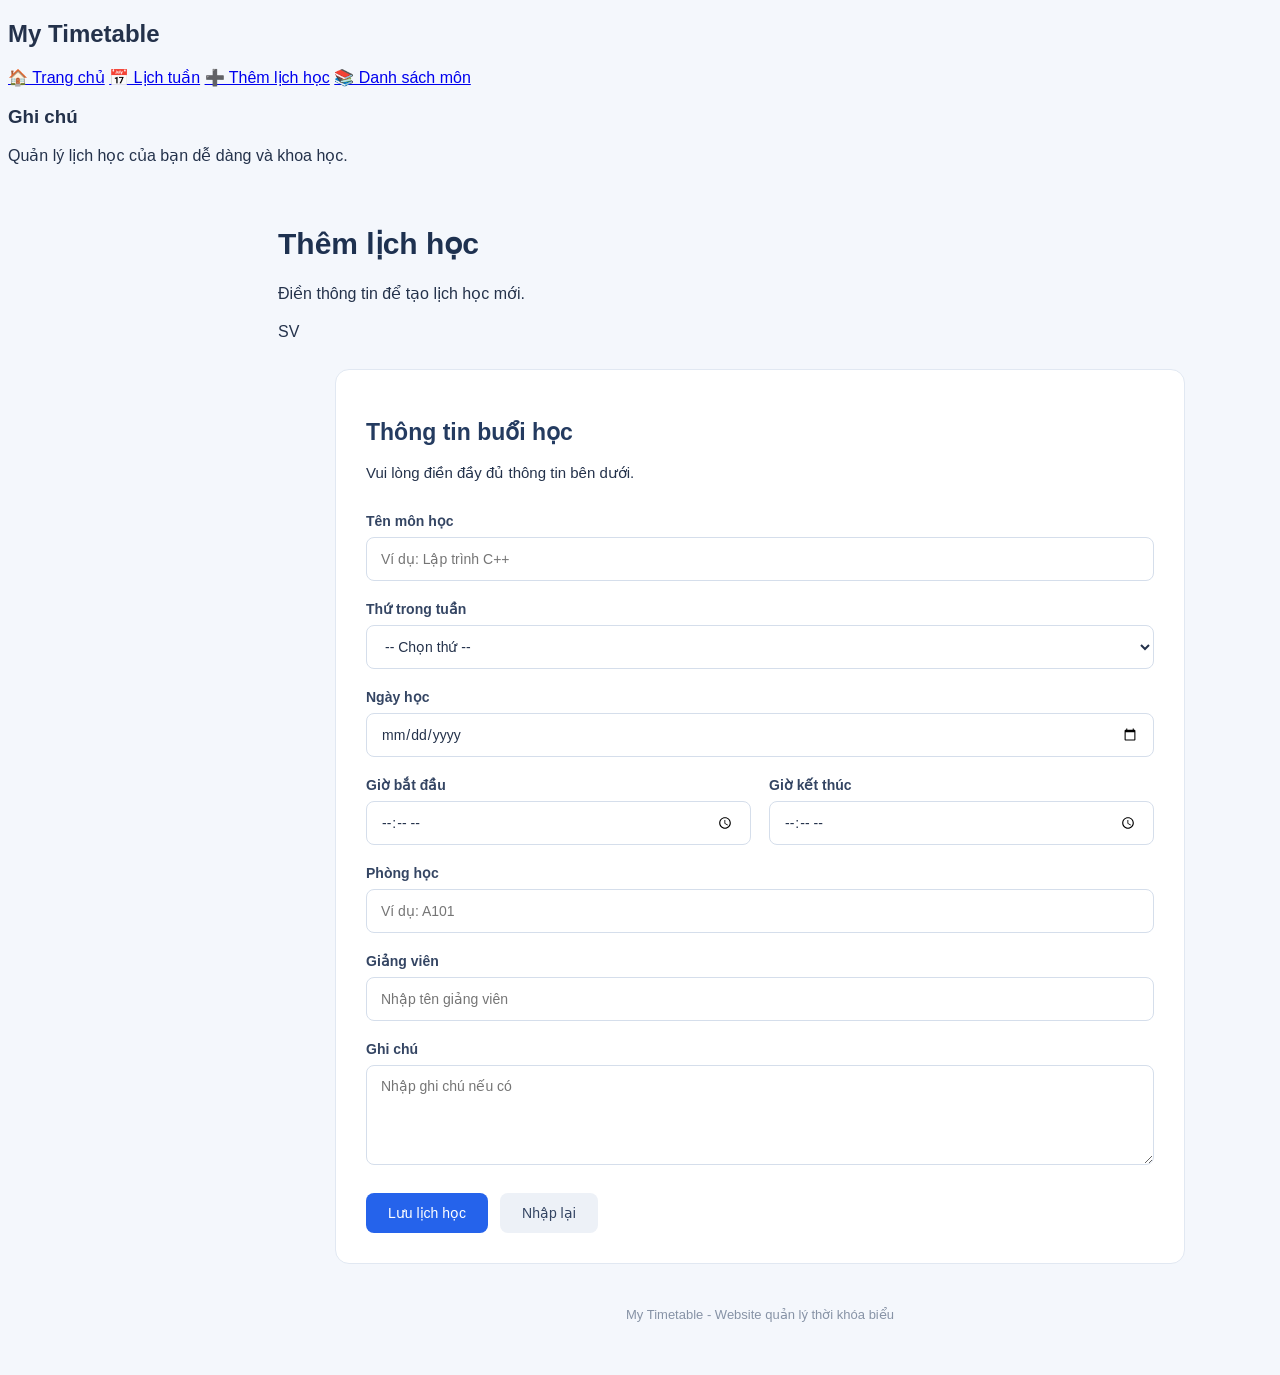
==== BTLWEB/add-schedule.html @ 672a72d6 "Add files via upload" ====
<!DOCTYPE html>
<html lang="vi">
<head>
    <meta charset="UTF-8">
    <meta name="viewport" content="width=device-width, initial-scale=1.0">
    <title>Thêm lịch học - My Timetable</title>
    <link rel="stylesheet" href="css/style.css">
</head>
<body>

    <!-- Thanh menu ben trai -->
    <div class="sidebar">
        <h2>My Timetable</h2>

        <a href="index.html">🏠 Trang chủ</a>
        <a href="timetable.html">📅 Lịch tuần</a>
        <a href="add-schedule.html" class="active">➕ Thêm lịch học</a>
        <a href="subjects.html">📚 Danh sách môn</a>

        <div class="note">
            <h3>Ghi chú</h3>
            <p>Quản lý lịch học của bạn dễ dàng và khoa học.</p>
        </div>
    </div>

    <!-- Noi dung chinh -->
    <div class="main">

        <div class="header">
            <div>
                <h1>Thêm lịch học</h1>
                <p>Điền thông tin để tạo lịch học mới.</p>
            </div>

            <div class="avatar">SV</div>
        </div>

        <!-- Form nhap lich hoc -->
        <div class="schedule">
            <h2>Thông tin buổi học</h2>
            <p class="description">
                Vui lòng điền đầy đủ thông tin bên dưới.
            </p>

            <form action="#" method="get">

                <div class="form-group">
                    <label for="subject">Tên môn học</label>
                    <input
                        type="text"
                        id="subject"
                        name="subject"
                        placeholder="Ví dụ: Lập trình C++"
                        required>
                </div>

                <div class="form-group">
                    <label for="day">Thứ trong tuần</label>
                    <select id="day" name="day" required>
                        <option value="">-- Chọn thứ --</option>
                        <option value="2">Thứ 2</option>
                        <option value="3">Thứ 3</option>
                        <option value="4">Thứ 4</option>
                        <option value="5">Thứ 5</option>
                        <option value="6">Thứ 6</option>
                        <option value="7">Thứ 7</option>
                        <option value="cn">Chủ nhật</option>
                    </select>
                </div>

                <div class="form-group">
                    <label for="date">Ngày học</label>
                    <input
                        type="date"
                        id="date"
                        name="date"
                        required>
                </div>

                <div class="form-row">
                    <div class="form-group">
                        <label for="start">Giờ bắt đầu</label>
                        <input
                            type="time"
                            id="start"
                            name="start"
                            required>
                    </div>

                    <div class="form-group">
                        <label for="end">Giờ kết thúc</label>
                        <input
                            type="time"
                            id="end"
                            name="end"
                            required>
                    </div>
                </div>

                <div class="form-group">
                    <label for="room">Phòng học</label>
                    <input
                        type="text"
                        id="room"
                        name="room"
                        placeholder="Ví dụ: A101"
                        required>
                </div>

                <div class="form-group">
                    <label for="teacher">Giảng viên</label>
                    <input
                        type="text"
                        id="teacher"
                        name="teacher"
                        placeholder="Nhập tên giảng viên">
                </div>

                <div class="form-group">
                    <label for="note">Ghi chú</label>
                    <textarea
                        id="note"
                        name="note"
                        rows="4"
                        placeholder="Nhập ghi chú nếu có"></textarea>
                </div>

                <div class="form-buttons">
                    <button type="submit" class="save-button">
                        Lưu lịch học
                    </button>

                    <button type="reset" class="reset-button">
                        Nhập lại
                    </button>
                </div>

            </form>
        </div>

        <div class="footer">
            My Timetable - Website quản lý thời khóa biểu
        </div>

    </div>

</body>
</html>
---- BTLWEB/css/style.css ----
/* ===== CHINH SUA GIAO DIEN TRANG THEM LICH ===== */

* {
    box-sizing: border-box;
}

body {
    font-family: Arial, sans-serif;
    background-color: #f4f7fc;
    color: #24324b;
}

/* Khu vuc noi dung */
.main {
    margin-left: 240px;
    padding: 30px;
    min-width: 0;
}

/* Tieu de */
.header {
    margin-bottom: 28px;
}

.header h1 {
    font-size: 30px;
    color: #1e3150;
    margin-top: 15px;
}

.header p {
    font-size: 16px;
    line-height: 1.6;
}

/* Khung chua bieu mau */
.schedule {
    width: 100%;
    max-width: 850px;
    margin: 0 auto;
    padding: 30px;
    background-color: white;
    border: 1px solid #e1e8f2;
    border-radius: 14px;
}

.schedule h2 {
    margin-bottom: 10px;
    color: #243b60;
    font-size: 23px;
}

.description {
    margin-bottom: 28px;
    font-size: 15px;
    line-height: 1.6;
}

/* Moi nhan nam tren mot o nhap */
.form-group {
    width: 100%;
    margin-bottom: 20px;
}

.form-group label {
    display: block;
    margin-bottom: 8px;
    color: #344563;
    font-size: 14px;
    font-weight: bold;
}

.form-group input,
.form-group select,
.form-group textarea {
    display: block;
    width: 100%;
    min-width: 0;
    padding: 12px 14px;
    border: 1px solid #d5deeb;
    border-radius: 8px;
    background-color: #fff;
    color: #24324b;
    font-family: Arial, sans-serif;
    font-size: 14px;
}

.form-group input,
.form-group select {
    height: 44px;
}

.form-group textarea {
    resize: vertical;
    min-height: 100px;
}

.form-group input:focus,
.form-group select:focus,
.form-group textarea:focus {
    outline: none;
    border-color: #3978ed;
}

/* Hai o gio hoc nam canh nhau */
.form-row {
    display: flex;
    gap: 18px;
    width: 100%;
}

.form-row .form-group {
    flex: 1;
    min-width: 0;
}

/* Cac nut */
.form-buttons {
    display: flex;
    flex-wrap: wrap;
    gap: 12px;
    margin-top: 28px;
}

.form-buttons button {
    padding: 12px 22px;
    border: none;
    border-radius: 8px;
    font-size: 14px;
    cursor: pointer;
}

.save-button {
    background-color: #2563eb;
    color: white;
}

.save-button:hover {
    background-color: #1d4ed8;
}

.reset-button {
    background-color: #edf1f7;
    color: #344563;
}

.reset-button:hover {
    background-color: #dfe7f2;
}

/* Chan trang */
.footer {
    margin-top: 28px;
    padding: 15px;
    text-align: center;
    color: #8793a6;
    font-size: 13px;
}

/* Man hinh nho */
@media (max-width: 700px) {
    .sidebar {
        float: none;
        width: 100%;
        min-height: auto;
    }

    .main {
        margin-left: 0;
        padding: 18px;
    }

    .schedule {
        padding: 20px;
    }

    .form-row {
        flex-direction: column;
        gap: 0;
    }
}
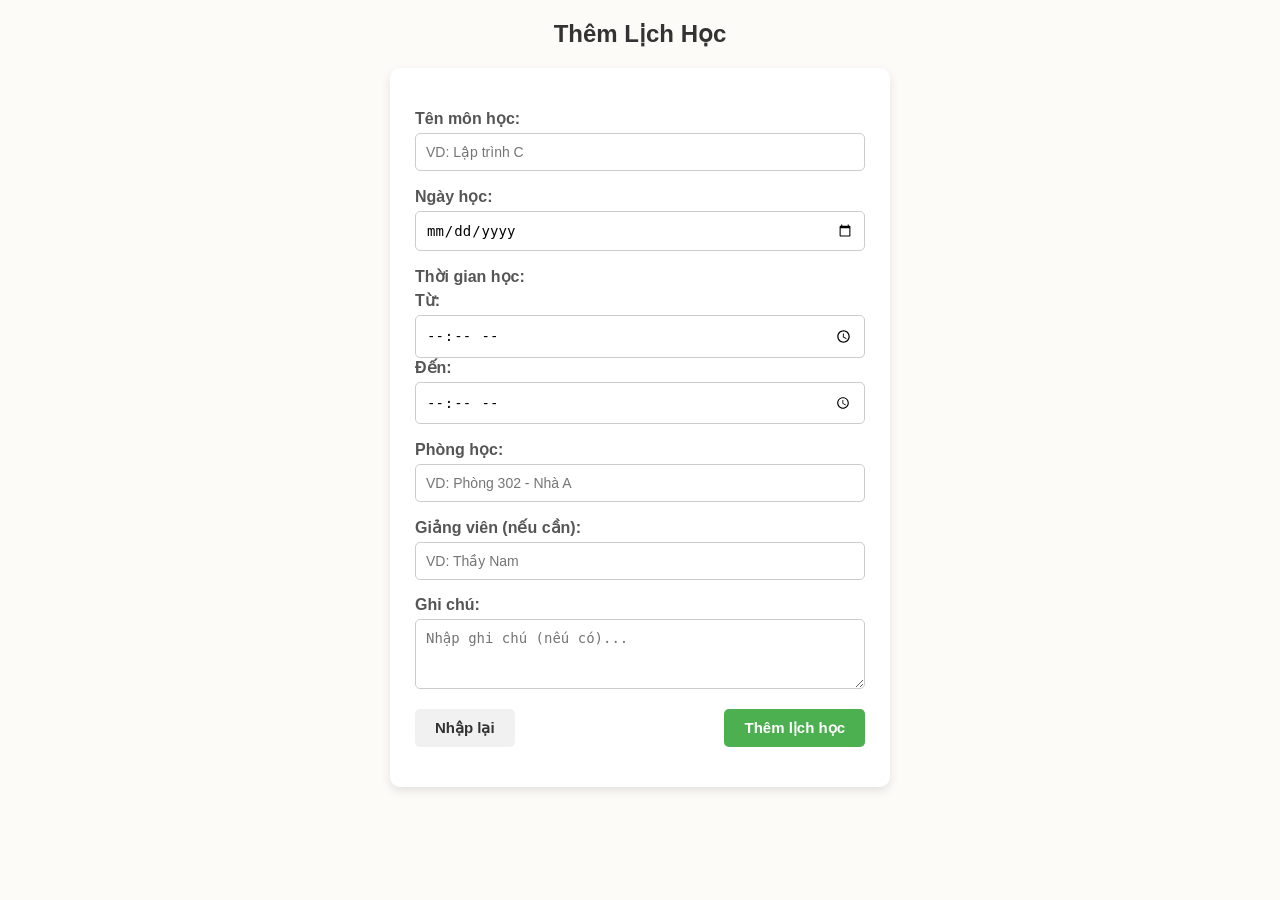
==== commit c24d0590: "Update add-schedule.html" ====
--- a/BTLWEB/add-schedule.html
+++ b/BTLWEB/add-schedule.html
@@ -1,149 +1,140 @@
-
 <!DOCTYPE html>
 <html lang="vi">
 <head>
     <meta charset="UTF-8">
-    <meta name="viewport" content="width=device-width, initial-scale=1.0">
-    <title>Thêm lịch học - My Timetable</title>
-    <link rel="stylesheet" href="css/style.css">
+    <title>Thêm Lịch Học</title>
+    <style>
+        body {
+            font-family: Arial, sans-serif;
+            background-color: #fdfbf7;
+            margin: 0;
+            padding: 20px;
+        }
+        form {
+            background-color: #ffffff;
+            max-width: 450px;
+            margin: 0 auto;
+            padding: 25px;
+            border-radius: 10px;
+            box-shadow: 0 4px 10px rgba(0, 0, 0, 0.1);
+        }
+
+        h2 {
+            text-align: center;
+            color: #333333;
+            margin-top: 0;
+        }
+
+        label {
+            font-weight: bold;
+            color: #555555;
+            display: inline-block;
+            margin-bottom: 5px;
+        }
+
+        input[type="text"],
+        input[type="date"],
+        input[type="time"],
+        textarea {
+            width: 100%;
+            padding: 10px;
+            border: 1px solid #ccc;
+            border-radius: 5px;
+            box-sizing: border-box; /* Giúp padding không bị tràn viền */
+            font-size: 14px;
+        }
+
+     
+        input:focus, textarea:focus {
+            border-color: #4CAF50;
+            outline: none;
+            box-shadow: 0 0 5px rgba(76, 175, 80, 0.3);
+        }
+
+        p {
+            margin-bottom: 15px;
+        }
+
+      
+        button {
+            padding: 10px 20px;
+            border: none;
+            border-radius: 5px;
+            font-size: 15px;
+            cursor: pointer;
+            font-weight: bold;
+        }
+
+        button[type="submit"] {
+            background-color: #4CAF50;
+            color: white;
+            float: right;
+        }
+
+        button[type="submit"]:hover {
+            background-color: #45a049;
+        }
+
+       
+        button[type="reset"] {
+            background-color: #f1f1f1;
+            color: #333;
+        }
+
+        button[type="reset"]:hover {
+            background-color: #ddd;
+        }
+    </style>
 </head>
 <body>
 
-    <!-- Thanh menu ben trai -->
-    <div class="sidebar">
-        <h2>My Timetable</h2>
+    <h2>Thêm Lịch Học</h2>
 
-        <a href="index.html">🏠 Trang chủ</a>
-        <a href="timetable.html">📅 Lịch tuần</a>
-        <a href="add-schedule.html" class="active">➕ Thêm lịch học</a>
-        <a href="subjects.html">📚 Danh sách môn</a>
+    <form>
+        <p>
+            <label for="subject">Tên môn học:</label><br>
+            <input type="text" id="subject" name="subject" placeholder="VD: Lập trình C" required>
+        </p>
 
-        <div class="note">
-            <h3>Ghi chú</h3>
-            <p>Quản lý lịch học của bạn dễ dàng và khoa học.</p>
-        </div>
-    </div>
+        <!-- 2. Ngày học -->
+        <p>
+            <label for="date">Ngày học:</label><br>
+            <input type="date" id="date" name="date" required>
+        </p>
 
-    <!-- Noi dung chinh -->
-    <div class="main">
+        <!-- 3. Giờ học (Bắt đầu và Kết thúc) -->
+        <p>
+            <label for="time1">Thời gian học:</label><br>
+            <label for="time1">Từ:</label>
+                <input type="time" id="time1" name="start_time" required>
+            <label for="time2">Đến:</label>
+                <input type="time" id="time2" name="end_time" required>
+        </p>
 
-        <div class="header">
-            <div>
-                <h1>Thêm lịch học</h1>
-                <p>Điền thông tin để tạo lịch học mới.</p>
-            </div>
+        <!-- 4. Phòng học -->
+        <p>
+            <label for="room">Phòng học:</label><br>
+            <input type="text" id="room" name="room" placeholder="VD: Phòng 302 - Nhà A" required>
+        </p>
 
-            <div class="avatar">SV</div>
-        </div>
+        <!-- 5. Giảng viên -->
+        <p>
+            <label for="teacher">Giảng viên (nếu cần):</label><br>
+            <input type="text" id="teacher" name="teacher" placeholder="VD: Thầy Nam">
+        </p>
 
-        <!-- Form nhap lich hoc -->
-        <div class="schedule">
-            <h2>Thông tin buổi học</h2>
-            <p class="description">
-                Vui lòng điền đầy đủ thông tin bên dưới.
-            </p>
+        <!-- 6. Ghi chú thêm -->
+        <p>
+            <label for="note">Ghi chú:</label><br>
+            <textarea id="note" name="note" rows="3" placeholder="Nhập ghi chú (nếu có)..."></textarea>
+        </p>
 
-            <form action="#" method="get">
-
-                <div class="form-group">
-                    <label for="subject">Tên môn học</label>
-                    <input
-                        type="text"
-                        id="subject"
-                        name="subject"
-                        placeholder="Ví dụ: Lập trình C++"
-                        required>
-                </div>
-
-                <div class="form-group">
-                    <label for="day">Thứ trong tuần</label>
-                    <select id="day" name="day" required>
-                        <option value="">-- Chọn thứ --</option>
-                        <option value="2">Thứ 2</option>
-                        <option value="3">Thứ 3</option>
-                        <option value="4">Thứ 4</option>
-                        <option value="5">Thứ 5</option>
-                        <option value="6">Thứ 6</option>
-                        <option value="7">Thứ 7</option>
-                        <option value="cn">Chủ nhật</option>
-                    </select>
-                </div>
-
-                <div class="form-group">
-                    <label for="date">Ngày học</label>
-                    <input
-                        type="date"
-                        id="date"
-                        name="date"
-                        required>
-                </div>
-
-                <div class="form-row">
-                    <div class="form-group">
-                        <label for="start">Giờ bắt đầu</label>
-                        <input
-                            type="time"
-                            id="start"
-                            name="start"
-                            required>
-                    </div>
-
-                    <div class="form-group">
-                        <label for="end">Giờ kết thúc</label>
-                        <input
-                            type="time"
-                            id="end"
-                            name="end"
-                            required>
-                    </div>
-                </div>
-
-                <div class="form-group">
-                    <label for="room">Phòng học</label>
-                    <input
-                        type="text"
-                        id="room"
-                        name="room"
-                        placeholder="Ví dụ: A101"
-                        required>
-                </div>
-
-                <div class="form-group">
-                    <label for="teacher">Giảng viên</label>
-                    <input
-                        type="text"
-                        id="teacher"
-                        name="teacher"
-                        placeholder="Nhập tên giảng viên">
-                </div>
-
-                <div class="form-group">
-                    <label for="note">Ghi chú</label>
-                    <textarea
-                        id="note"
-                        name="note"
-                        rows="4"
-                        placeholder="Nhập ghi chú nếu có"></textarea>
-                </div>
-
-                <div class="form-buttons">
-                    <button type="submit" class="save-button">
-                        Lưu lịch học
-                    </button>
-
-                    <button type="reset" class="reset-button">
-                        Nhập lại
-                    </button>
-                </div>
-
-            </form>
-        </div>
-
-        <div class="footer">
-            My Timetable - Website quản lý thời khóa biểu
-        </div>
-
-    </div>
+        <!-- 7. Nút bấm -->
+        <p>
+            <button type="reset">Nhập lại</button>
+            <button type="submit">Thêm lịch học</button>
+        </p>
+    </form>
 
 </body>
 </html>
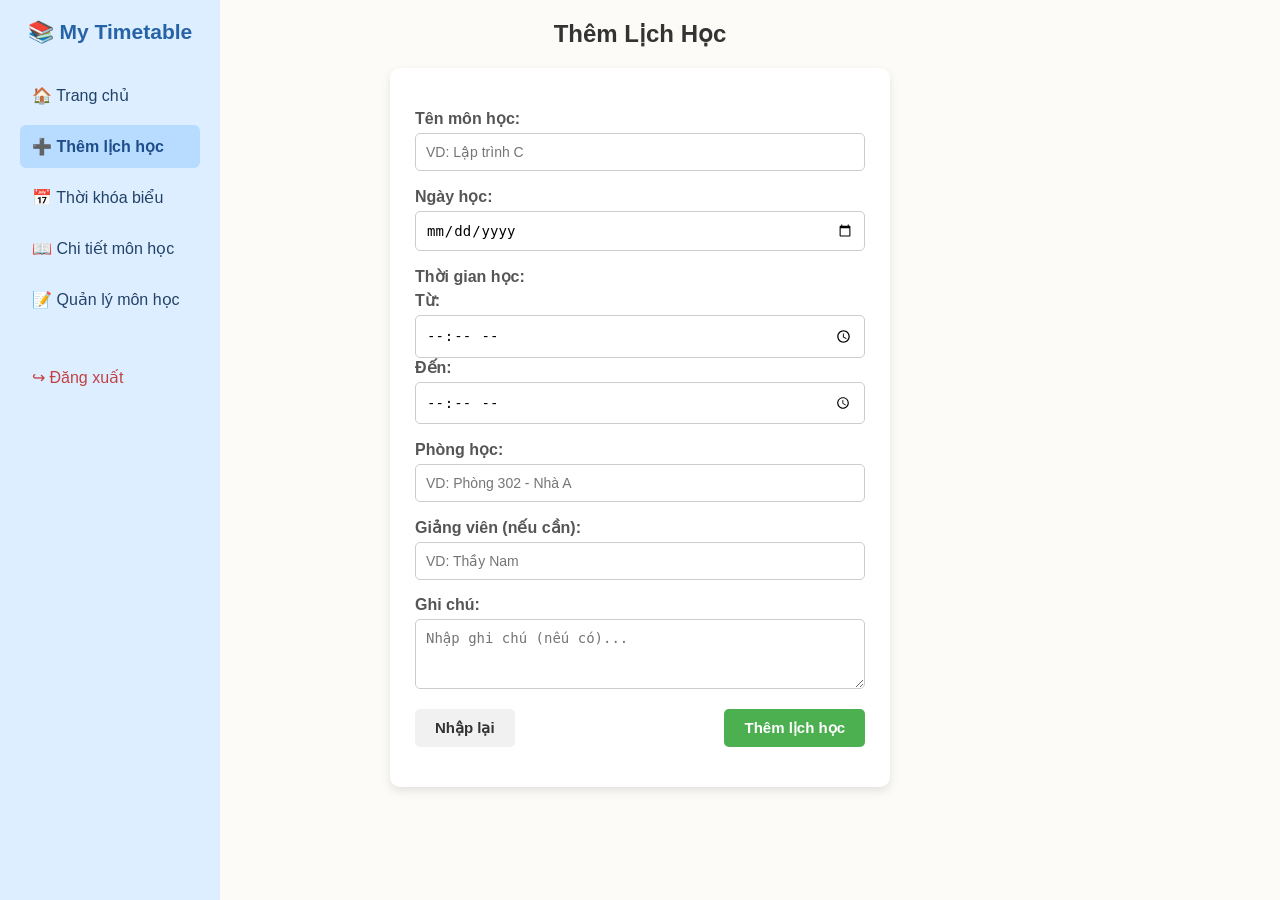
==== commit 4154e7d7: "Update add-schedule.html" ====
--- a/BTLWEB/add-schedule.html
+++ b/BTLWEB/add-schedule.html
@@ -4,6 +4,43 @@
     <meta charset="UTF-8">
     <title>Thêm Lịch Học</title>
     <style>
+        .menu {
+            background-color: #dceeff;
+            width: 220px;
+            height: 100vh;
+            padding: 20px;
+            box-sizing: border-box;
+            position: fixed;
+            top: 0;
+            left: 0;
+        }
+
+        .menu h2 {
+            color: #2563a6;
+            font-size: 21px;
+            margin-bottom: 30px;
+        }
+
+        .menu a {
+            display: block;
+            color: #234267;
+            text-decoration: none;
+            padding: 12px;
+            margin-bottom: 8px;
+            border-radius: 6px;
+        }
+
+        .menu a:hover,
+        .menu a.active {
+            background-color: #b8dcff;
+            color: #1d4e89;
+            font-weight: bold;
+        }
+
+        .menu .logout {
+            margin-top: 35px;
+            color: #c24141;
+        }
         body {
             font-family: Arial, sans-serif;
             background-color: #fdfbf7;
@@ -87,6 +124,17 @@
     </style>
 </head>
 <body>
+    <div class="menu">
+        <h2>📚 My Timetable</h2>
+
+        <a href="index.html">🏠 Trang chủ</a>
+        <a href="add-schedule.html" class="active">➕ Thêm lịch học</a>
+        <a href="timetable.html">📅 Thời khóa biểu</a>
+        <a href="schedule-detail.html">📖 Chi tiết môn học</a>
+        <a href="subjects.html">📝 Quản lý môn học</a>
+
+        <a href="login.html" class="logout">↪ Đăng xuất</a>
+    </div>
 
     <h2>Thêm Lịch Học</h2>
 
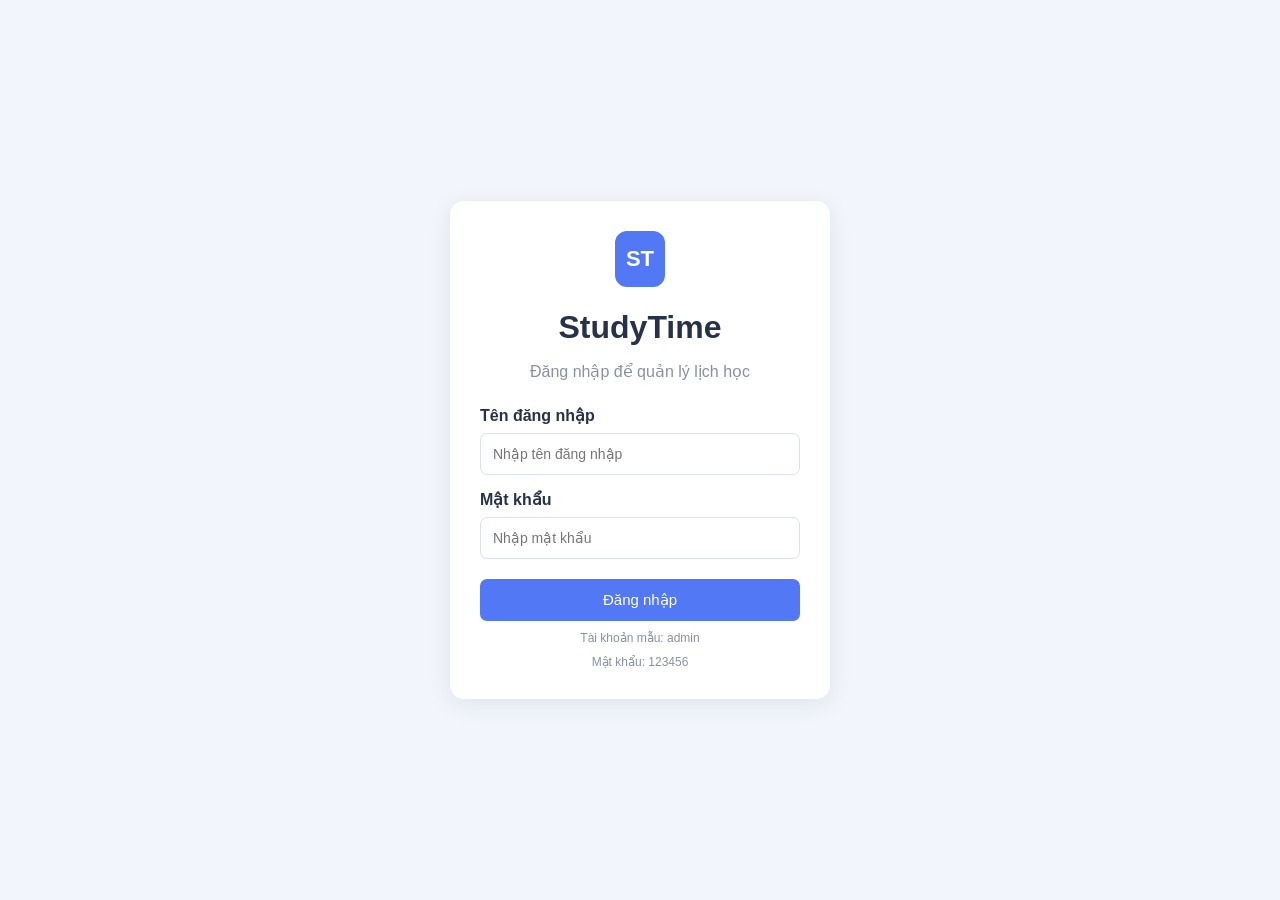
==== commit 10ef2c3e: "Add files via upload" ====
--- a/BTLWEB/add-schedule.html
+++ b/BTLWEB/add-schedule.html
@@ -1,188 +1,154 @@
+
 <!DOCTYPE html>
 <html lang="vi">
 <head>
     <meta charset="UTF-8">
-    <title>Thêm Lịch Học</title>
-    <style>
-        .menu {
-            background-color: #dceeff;
-            width: 220px;
-            height: 100vh;
-            padding: 20px;
-            box-sizing: border-box;
-            position: fixed;
-            top: 0;
-            left: 0;
-        }
+    <meta name="viewport" content="width=device-width, initial-scale=1.0">
+    <title>StudyTime - Thêm lịch học</title>
 
-        .menu h2 {
-            color: #2563a6;
-            font-size: 21px;
-            margin-bottom: 30px;
-        }
-
-        .menu a {
-            display: block;
-            color: #234267;
-            text-decoration: none;
-            padding: 12px;
-            margin-bottom: 8px;
-            border-radius: 6px;
-        }
-
-        .menu a:hover,
-        .menu a.active {
-            background-color: #b8dcff;
-            color: #1d4e89;
-            font-weight: bold;
-        }
-
-        .menu .logout {
-            margin-top: 35px;
-            color: #c24141;
-        }
-        body {
-            font-family: Arial, sans-serif;
-            background-color: #fdfbf7;
-            margin: 0;
-            padding: 20px;
-        }
-        form {
-            background-color: #ffffff;
-            max-width: 450px;
-            margin: 0 auto;
-            padding: 25px;
-            border-radius: 10px;
-            box-shadow: 0 4px 10px rgba(0, 0, 0, 0.1);
-        }
-
-        h2 {
-            text-align: center;
-            color: #333333;
-            margin-top: 0;
-        }
-
-        label {
-            font-weight: bold;
-            color: #555555;
-            display: inline-block;
-            margin-bottom: 5px;
-        }
-
-        input[type="text"],
-        input[type="date"],
-        input[type="time"],
-        textarea {
-            width: 100%;
-            padding: 10px;
-            border: 1px solid #ccc;
-            border-radius: 5px;
-            box-sizing: border-box; /* Giúp padding không bị tràn viền */
-            font-size: 14px;
-        }
-
-     
-        input:focus, textarea:focus {
-            border-color: #4CAF50;
-            outline: none;
-            box-shadow: 0 0 5px rgba(76, 175, 80, 0.3);
-        }
-
-        p {
-            margin-bottom: 15px;
-        }
-
-      
-        button {
-            padding: 10px 20px;
-            border: none;
-            border-radius: 5px;
-            font-size: 15px;
-            cursor: pointer;
-            font-weight: bold;
-        }
-
-        button[type="submit"] {
-            background-color: #4CAF50;
-            color: white;
-            float: right;
-        }
-
-        button[type="submit"]:hover {
-            background-color: #45a049;
-        }
-
-       
-        button[type="reset"] {
-            background-color: #f1f1f1;
-            color: #333;
-        }
-
-        button[type="reset"]:hover {
-            background-color: #ddd;
-        }
-    </style>
+    <link rel="stylesheet" href="css/style.css">
+    <link rel="stylesheet" href="css/add-schedule.css">
+    <script src="js/auth.js" defer></script>
+    <script src="js/storage.js" defer></script>
+    <script src="js/add-schedule.js" defer></script>
 </head>
 <body>
-    <div class="menu">
-        <h2>📚 My Timetable</h2>
+    <aside class="sidebar">
+        <a class="brand" href="index.html">
+            <span class="brand-icon">ST</span>
+            <span>
+                StudyTime
+                <small>QUẢN LÝ LỊCH HỌC</small>
+            </span>
+        </a>
 
-        <a href="index.html">🏠 Trang chủ</a>
-        <a href="add-schedule.html" class="active">➕ Thêm lịch học</a>
-        <a href="timetable.html">📅 Thời khóa biểu</a>
-        <a href="schedule-detail.html">📖 Chi tiết môn học</a>
-        <a href="subjects.html">📝 Quản lý môn học</a>
+        <p class="menu-label">MENU CHÍNH</p>
 
-        <a href="login.html" class="logout">↪ Đăng xuất</a>
-    </div>
+        <nav class="menu">
+            <a class="menu-link" href="index.html">
+                <span>⌂</span> Trang chủ
+            </a>
+            <a class="menu-link" href="timetable.html">
+                <span>▦</span> Thời khóa biểu
+            </a>
+            <a class="menu-link active" href="add-schedule.html">
+                <span>＋</span> Thêm lịch học
+            </a>
+            <a class="menu-link" href="courses.html">
+                <span>▤</span> Quản lý môn học
+            </a>
+        </nav>
 
-    <h2>Thêm Lịch Học</h2>
+        <div class="sidebar-bottom">
+            <div class="avatar">AD</div>
+            <div>
+                <strong>Sinh viên</strong>
+                <small>Không gian học tập</small>
+            </div>
+        </div>
+        <button class="logout-button" id="logoutButton">
+            Đăng xuất
+        </button>
+    </aside>
 
-    <form>
-        <p>
-            <label for="subject">Tên môn học:</label><br>
-            <input type="text" id="subject" name="subject" placeholder="VD: Lập trình C" required>
-        </p>
+    <main class="main-content">
+        <header class="topbar">
+            <div>
+                <p class="eyebrow">LÊN KẾ HOẠCH</p>
+                <h1>Thêm lịch học</h1>
+                <p class="page-description">
+                    Điền thông tin bên dưới để tạo một buổi học mới.
+                </p>
+            </div>
+        </header>
 
-        <!-- 2. Ngày học -->
-        <p>
-            <label for="date">Ngày học:</label><br>
-            <input type="date" id="date" name="date" required>
-        </p>
+        <section class="content-card form-card">
+            <div class="section-heading">
+                <div>
+                    <h2>Thông tin buổi học</h2>
+                    <p>Các trường có dấu * là bắt buộc.</p>
+                </div>
 
-        <!-- 3. Giờ học (Bắt đầu và Kết thúc) -->
-        <p>
-            <label for="time1">Thời gian học:</label><br>
-            <label for="time1">Từ:</label>
-                <input type="time" id="time1" name="start_time" required>
-            <label for="time2">Đến:</label>
-                <input type="time" id="time2" name="end_time" required>
-        </p>
+                <div class="form-symbol">＋</div>
+            </div>
 
-        <!-- 4. Phòng học -->
-        <p>
-            <label for="room">Phòng học:</label><br>
-            <input type="text" id="room" name="room" placeholder="VD: Phòng 302 - Nhà A" required>
-        </p>
+            <form id="scheduleForm">
+                <div class="form-grid">
+                    <div class="form-field full-width">
+                        <label for="subject">
+                            Môn học <span>*</span>
+                        </label>
 
-        <!-- 5. Giảng viên -->
-        <p>
-            <label for="teacher">Giảng viên (nếu cần):</label><br>
-            <input type="text" id="teacher" name="teacher" placeholder="VD: Thầy Nam">
-        </p>
+                        <select id="subject" required>
+                            <option value="">-- Chọn môn học --</option>
+                        </select>
 
-        <!-- 6. Ghi chú thêm -->
-        <p>
-            <label for="note">Ghi chú:</label><br>
-            <textarea id="note" name="note" rows="3" placeholder="Nhập ghi chú (nếu có)..."></textarea>
-        </p>
+                        <small class="field-hint">
+                            Chưa có môn học?
+                            <a href="courses.html">Thêm môn học tại đây</a>.
+                        </small>
+                    </div>
 
-        <!-- 7. Nút bấm -->
-        <p>
-            <button type="reset">Nhập lại</button>
-            <button type="submit">Thêm lịch học</button>
-        </p>
-    </form>
+                    <div class="form-field">
+                        <label for="studyDate">
+                            Ngày học <span>*</span>
+                        </label>
+                        <input type="date" id="studyDate" required>
+                    </div>
 
+                    <div class="form-field">
+                        <label for="room">Phòng học</label>
+                        <input
+                            type="text"
+                            id="room"
+                            maxlength="50"
+                            placeholder="Ví dụ: A203"
+                        >
+                    </div>
+
+                    <div class="form-field">
+                        <label for="startTime">
+                            Giờ bắt đầu <span>*</span>
+                        </label>
+                        <input type="time" id="startTime" required>
+                    </div>
+
+                    <div class="form-field">
+                        <label for="endTime">
+                            Giờ kết thúc <span>*</span>
+                        </label>
+                        <input type="time" id="endTime" required>
+                    </div>
+
+                    <div class="form-field full-width">
+                        <label for="note">Ghi chú</label>
+                        <textarea
+                            id="note"
+                            rows="3"
+                            maxlength="300"
+                            placeholder="Nội dung cần chuẩn bị, bài tập..."
+                        ></textarea>
+                    </div>
+                </div>
+
+                <div
+                    id="formMessage"
+                    class="form-message"
+                    role="status"
+                    hidden
+                ></div>
+
+                <div class="form-actions">
+                    <a class="button button-outline" href="timetable.html">
+                        Hủy
+                    </a>
+
+                    <button class="button button-primary" type="submit">
+                        Lưu lịch học
+                    </button>
+                </div>
+            </form>
+        </section>
+    </main>
 </body>
 </html>
--- a/BTLWEB/css/style.css
+++ b/BTLWEB/css/style.css
@@ -0,0 +1,337 @@
+
+* {
+    box-sizing: border-box;
+}
+
+body {
+    margin: 0;
+    font-family: Arial, sans-serif;
+    font-size: 14px;
+    color: #263248;
+    background: #f5f7fb;
+}
+
+a {
+    text-decoration: none;
+    color: inherit;
+}
+
+.sidebar {
+    width: 230px;
+    height: 100vh;
+    padding: 22px 15px;
+    position: fixed;
+    background: #17243a;
+    color: white;
+    display: flex;
+    flex-direction: column;
+}
+
+.brand {
+    display: flex;
+    align-items: center;
+    gap: 10px;
+    font-size: 19px;
+    font-weight: bold;
+    padding: 5px;
+    margin-bottom: 25px;
+}
+
+.brand small {
+    display: block;
+    margin-top: 5px;
+    font-size: 9px;
+    color: #aab6ca;
+}
+
+.brand-icon {
+    padding: 13px 9px;
+    border-radius: 10px;
+    background: #5278f5;
+}
+
+.menu-label {
+    color: #93a0b5;
+    font-size: 10px;
+    margin: 5px 10px 12px;
+}
+
+.menu {
+    display: flex;
+    flex-direction: column;
+    gap: 7px;
+}
+
+.menu-link {
+    padding: 13px 10px;
+    border-radius: 8px;
+    color: #c6cede;
+}
+
+.menu-link span {
+    display: inline-block;
+    width: 25px;
+    font-size: 17px;
+}
+
+.menu-link:hover,
+.menu-link.active {
+    background: #2b3d5b;
+    color: white;
+}
+
+.sidebar-bottom {
+    display: flex;
+    align-items: center;
+    gap: 10px;
+    margin-top: auto;
+    padding-top: 15px;
+    border-top: 1px solid #344159;
+}
+
+.avatar {
+    padding: 12px;
+    border-radius: 50%;
+    background: #dce6ff;
+    color: #294fc4;
+}
+
+.sidebar-bottom small {
+    display: block;
+    margin-top: 5px;
+    color: #aab6ca;
+}
+
+.main-content {
+    margin-left: 230px;
+    padding: 30px;
+}
+
+.topbar {
+    display: flex;
+    justify-content: space-between;
+    align-items: center;
+    gap: 15px;
+    margin-bottom: 25px;
+}
+
+.topbar h1 {
+    margin: 7px 0;
+    font-size: 27px;
+}
+
+.eyebrow {
+    color: #5278f5;
+    font-size: 11px;
+    font-weight: bold;
+    letter-spacing: 1px;
+}
+
+.page-description {
+    color: #7b8798;
+}
+
+.button {
+    display: inline-block;
+    padding: 12px 16px;
+    border: 0;
+    border-radius: 8px;
+    cursor: pointer;
+    font-weight: bold;
+    text-align: center;
+}
+
+.button-primary {
+    background: #5278f5;
+    color: white;
+}
+
+.button-primary:hover {
+    background: #3e63dd;
+}
+
+.button-light {
+    background: white;
+    color: #355bd2;
+}
+
+.button-outline {
+    border: 1px solid #dce2ec;
+    background: white;
+    color: #455267;
+}
+
+.content-card {
+    padding: 24px;
+    margin-bottom: 22px;
+    border: 1px solid #edf0f6;
+    border-radius: 13px;
+    background: white;
+}
+
+.section-heading {
+    display: flex;
+    justify-content: space-between;
+    align-items: center;
+    gap: 15px;
+    margin-bottom: 22px;
+}
+
+.section-heading h2 {
+    margin: 0 0 7px;
+    font-size: 18px;
+}
+
+.section-heading p {
+    margin: 0;
+    color: #8791a2;
+}
+
+.text-link,
+.field-hint a {
+    color: #5278f5;
+}
+
+.form-field {
+    display: flex;
+    flex-direction: column;
+    gap: 8px;
+}
+
+.form-field label {
+    font-weight: bold;
+}
+
+.form-field label span {
+    color: #e05260;
+}
+
+input,
+select,
+textarea {
+    width: 100%;
+    padding: 11px;
+    border: 1px solid #dce2ec;
+    border-radius: 7px;
+    font: inherit;
+}
+
+textarea {
+    resize: vertical;
+}
+
+input:focus,
+select:focus,
+textarea:focus {
+    outline: 1px solid #5278f5;
+}
+
+.field-hint {
+    color: #8791a2;
+}
+
+.table-wrap {
+    overflow-x: auto;
+}
+
+table {
+    width: 100%;
+    border-collapse: collapse;
+    text-align: left;
+}
+
+th,
+td {
+    padding: 13px 10px;
+    border-bottom: 1px solid #edf0f5;
+}
+
+th {
+    background: #f7f9fd;
+    color: #6f7b8e;
+    font-size: 12px;
+}
+
+td {
+    line-height: 1.5;
+}
+
+.action-button {
+    padding: 7px 10px;
+    border: 0;
+    border-radius: 6px;
+    background: #fff0f0;
+    color: #c13e48;
+    cursor: pointer;
+}
+
+.empty-state {
+    padding: 20px;
+    color: #8791a2;
+    text-align: center;
+}
+
+.empty-state[hidden],
+.form-message[hidden] {
+    display: none;
+}
+
+.form-message {
+    margin-top: 15px;
+    padding: 12px;
+    border-radius: 7px;
+}
+
+.form-message.success {
+    background: #eaf8f0;
+    color: #247447;
+}
+
+.form-message.error {
+    background: #fff0f0;
+    color: #c13e48;
+}
+
+@media (max-width: 750px) {
+    .sidebar {
+        position: static;
+        width: 100%;
+        height: auto;
+    }
+
+    .menu {
+        display: grid;
+        grid-template-columns: 1fr 1fr;
+    }
+
+    .menu-label,
+    .sidebar-bottom {
+        display: none;
+    }
+
+    .main-content {
+        margin: 0;
+        padding: 18px;
+    }
+
+    .topbar,
+    .section-heading {
+        align-items: flex-start;
+        flex-direction: column;
+    }
+}
+
+.logout-button {
+    width: 100%;
+    margin-top: 12px;
+    padding: 10px;
+    border: 1px solid #46536a;
+    border-radius: 7px;
+    background: transparent;
+    color: white;
+    cursor: pointer;
+}
+
+.logout-button:hover {
+    background: #2b3d5b;
+}
--- a/BTLWEB/css/add-schedule.css
+++ b/BTLWEB/css/add-schedule.css
@@ -0,0 +1,49 @@
+
+.form-card {
+    max-width: 950px;
+}
+
+.form-symbol {
+    padding: 10px 14px;
+    border-radius: 10px;
+    background: #eaf0ff;
+    color: #5278f5;
+    font-size: 22px;
+}
+
+.form-grid {
+    display: grid;
+    grid-template-columns: 1fr 1fr;
+    gap: 20px;
+}
+
+.full-width {
+    grid-column: 1 / -1;
+}
+
+.form-actions {
+    display: flex;
+    justify-content: flex-end;
+    gap: 10px;
+    margin-top: 22px;
+    padding-top: 18px;
+    border-top: 1px solid #edf0f5;
+}
+
+@media (max-width: 600px) {
+    .form-grid {
+        grid-template-columns: 1fr;
+    }
+
+    .full-width {
+        grid-column: auto;
+    }
+
+    .form-actions {
+        flex-direction: column-reverse;
+    }
+
+    .form-actions .button {
+        width: 100%;
+    }
+}
